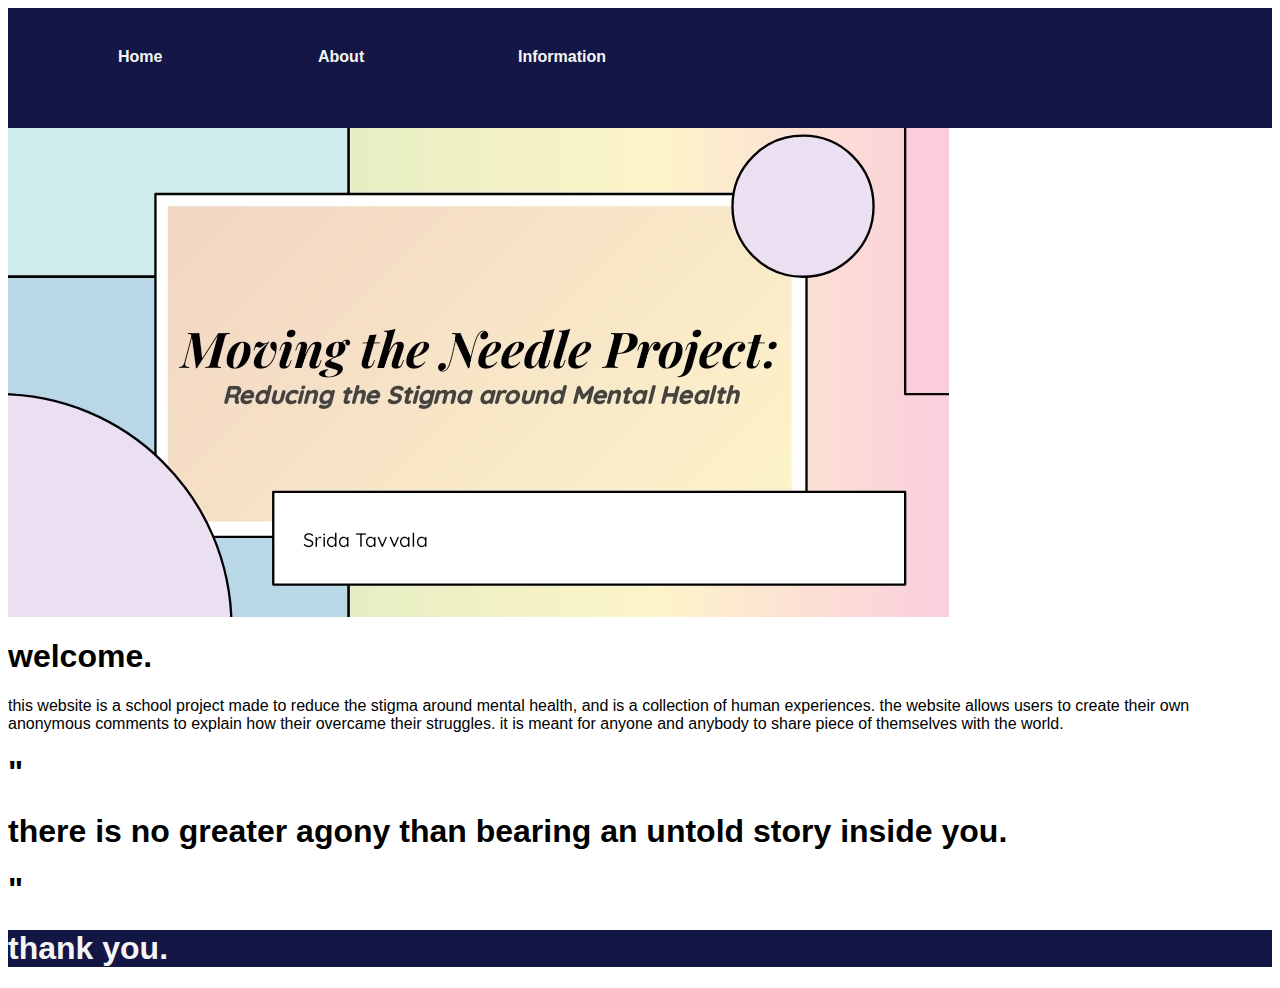
==== index.html @ 5fbf0e57 "Update index.html" ====
<html>

<head>
  <title> Moving the Needle </title>
  <link rel="stylesheet" href="style.css"/>
</head>

<body>
  <header>
    <div id="nav-bar"> 
      <span class="nav"><a class="nav-links" href="index.html"> Home </a></span>
      <span class="nav"><a class="nav-links" href="about.html"> About </a></span>
      <span class="nav"><a class="nav-links" href="information.html"> Information </a>
    </div>
  </header>

  <div> 
    <img src="mainimg"> </img>

  </div>
    <h1> <b> welcome. </b></h1>
    <p> this website is a school project made to reduce the stigma around mental health, and is a collection of human experiences. the website allows users to create their own anonymous comments to explain how their overcame their struggles. it is meant for anyone and anybody to share piece of themselves with the world.</p>

    <h1> <b> " </b> </h1>
    <h1> <b> there is no greater agony than bearing an untold story inside you. </b> </h1>
    <h1> <b> " </b> </h1
                      
  </div>

  <footer>
    <div id="foot"> 
      <span> <h1 class="subscribe" id="subtext"> thank you. </h1> </span>
      <div id="google_translate_element"></div>

<script type="text/javascript">
function googleTranslateElementInit() {
  new google.translate.TranslateElement({pageLanguage: 'en'}, 'google_translate_element');
}
</script>

<script type="text/javascript" src="//translate.google.com/translate_a/element.js?cb=googleTranslateElementInit"></script>
    </div>
  </footer>
</body>

</html>
---- style.css ----
body, a, p {
  font-family:'Trebuchet MS', 'San-serif', 'Franklin Gothic Medium', 'Arial Narrow', 'Arial'
}


#nav-bar {
  background-color: #141645;
  padding: 10px;
  margin: 0;
  height: 100px;
}

.nav{
  padding: 0 100px;
}

nav ul {
  display: flex;
  justify-content: space-between;
  list-style-type: none;
}

a.nav-links{
  color: whitesmoke;
  margin-top: 30px;
  text-decoration: none;
  margin-right: 500px;
  position: absolute;
  font-weight: bolder;
}


footer {
  background-color: #141645;
  color: whitesmoke;
  text-decoration: none;
  font-weight: bolder;
}

.hometext {
  margin-left: 20px;
}

#email {
  margin-left: 700px;
  margin-bottom: 100px;
}


.formbutton {
  margin-bottom: 0px;
}

div {
  top: 300px;
}

#thanksimg {
  margin-left: 450px;
}
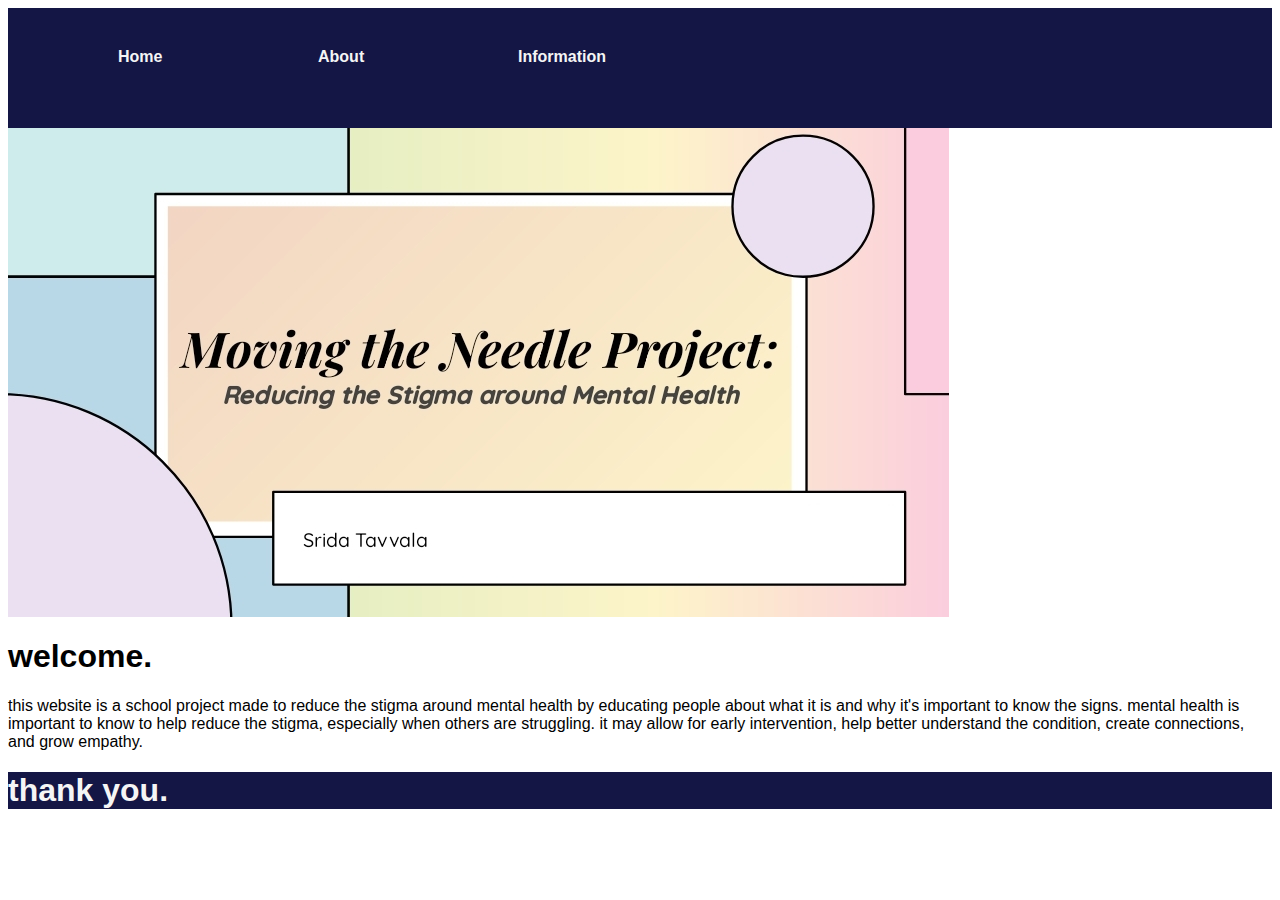
==== commit 23102c4f: "Update index.html" ====
--- a/index.html
+++ b/index.html
@@ -19,11 +19,8 @@
 
   </div>
     <h1> <b> welcome. </b></h1>
-    <p> this website is a school project made to reduce the stigma around mental health, and is a collection of human experiences. the website allows users to create their own anonymous comments to explain how their overcame their struggles. it is meant for anyone and anybody to share piece of themselves with the world.</p>
+    <p> this website is a school project made to reduce the stigma around mental health by educating people about what it is and why it's important to know the signs. mental health is important to know to help reduce the stigma, especially when others are struggling. it may allow for early intervention, help better understand the condition, create connections, and grow empathy. </p>
 
-    <h1> <b> " </b> </h1>
-    <h1> <b> there is no greater agony than bearing an untold story inside you. </b> </h1>
-    <h1> <b> " </b> </h1
                       
   </div>
 
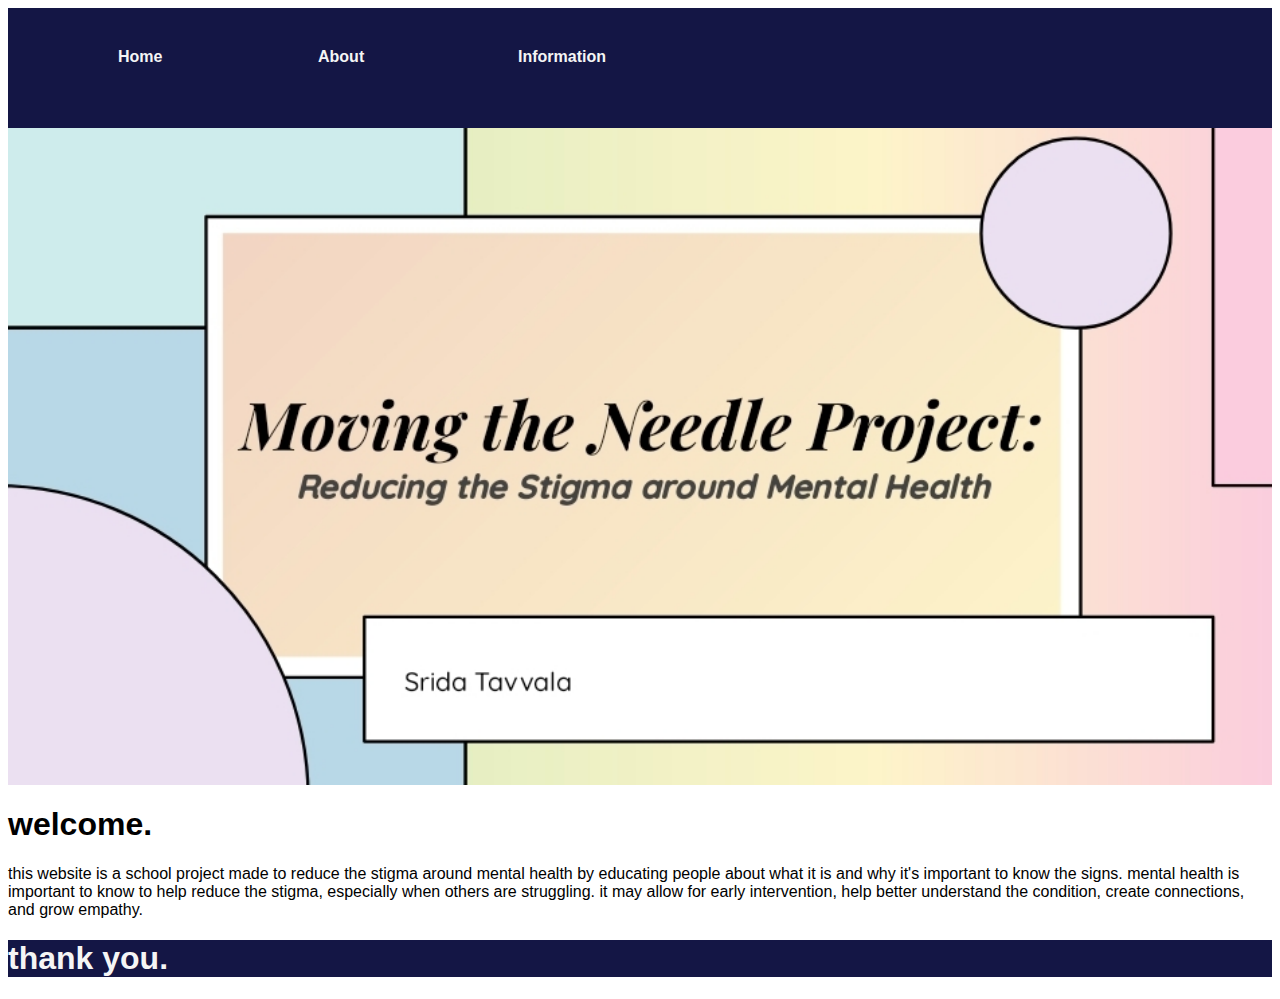
==== commit 71462523: "Update index.html" ====
--- a/index.html
+++ b/index.html
@@ -15,7 +15,7 @@
   </header>
 
   <div> 
-    <img src="mainimg"> </img>
+    <img src="mainimg" width=100%> </img>
 
   </div>
     <h1> <b> welcome. </b></h1>
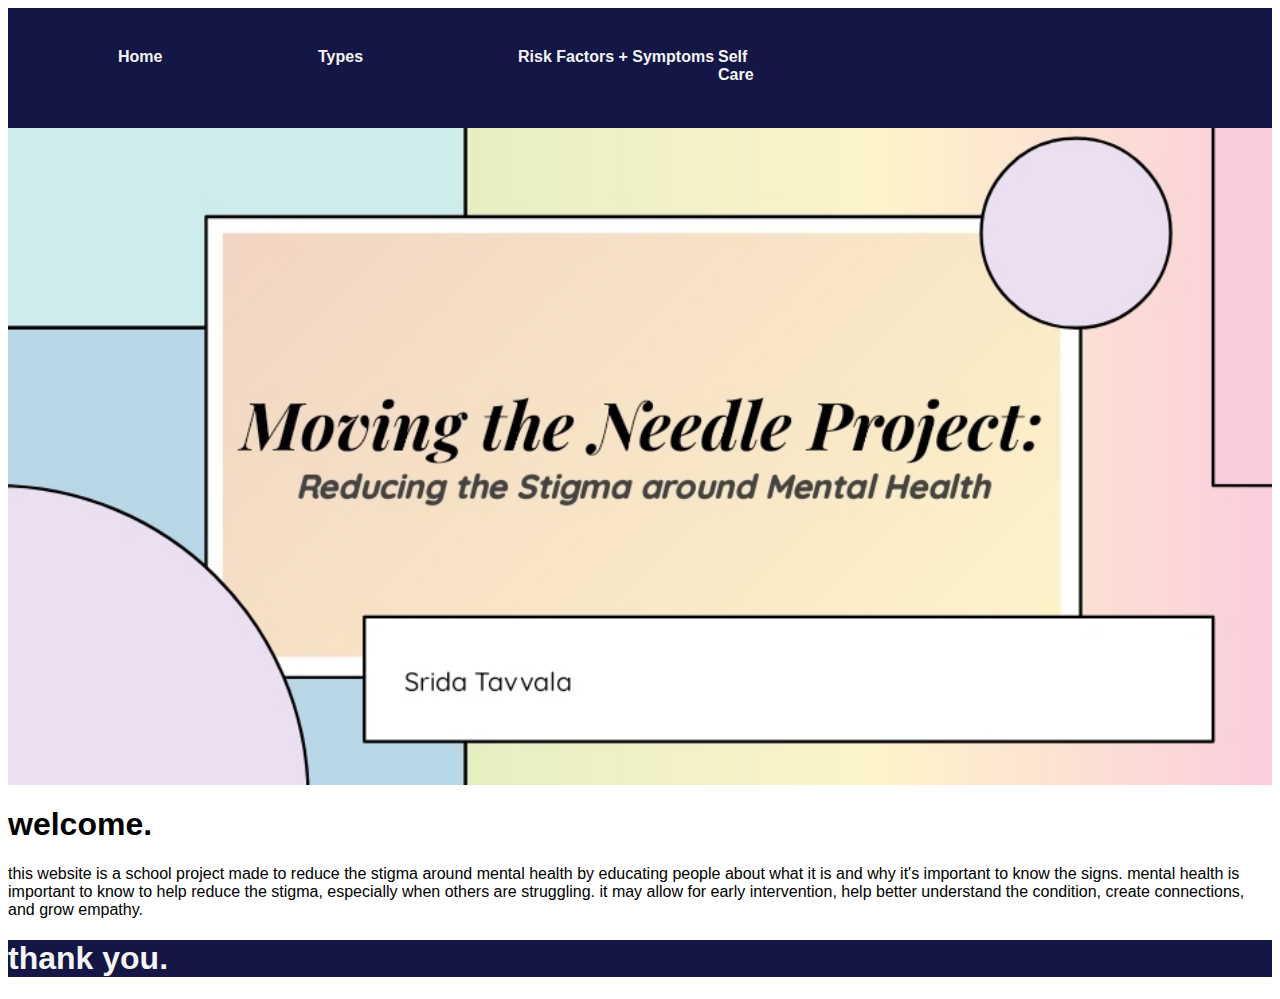
==== commit feab1121: "Update index.html" ====
--- a/index.html
+++ b/index.html
@@ -9,13 +9,14 @@
   <header>
     <div id="nav-bar"> 
       <span class="nav"><a class="nav-links" href="index.html"> Home </a></span>
-      <span class="nav"><a class="nav-links" href="about.html"> About </a></span>
-      <span class="nav"><a class="nav-links" href="information.html"> Information </a>
+      <span class="nav"><a class="nav-links" href="types.html"> Types </a></span>
+      <span class="nav"><a class="nav-links" href="rfs.html"> Risk Factors + Symptoms </a></span>
+      <span class="nav"><a class="nav-links" href="sc.html"> Self Care </a></span
     </div>
   </header>
 
   <div> 
-    <img src="mainimg" width=100%> </img>
+    <img src="mainimg" style = "width: 100%"> </img>
 
   </div>
     <h1> <b> welcome. </b></h1>
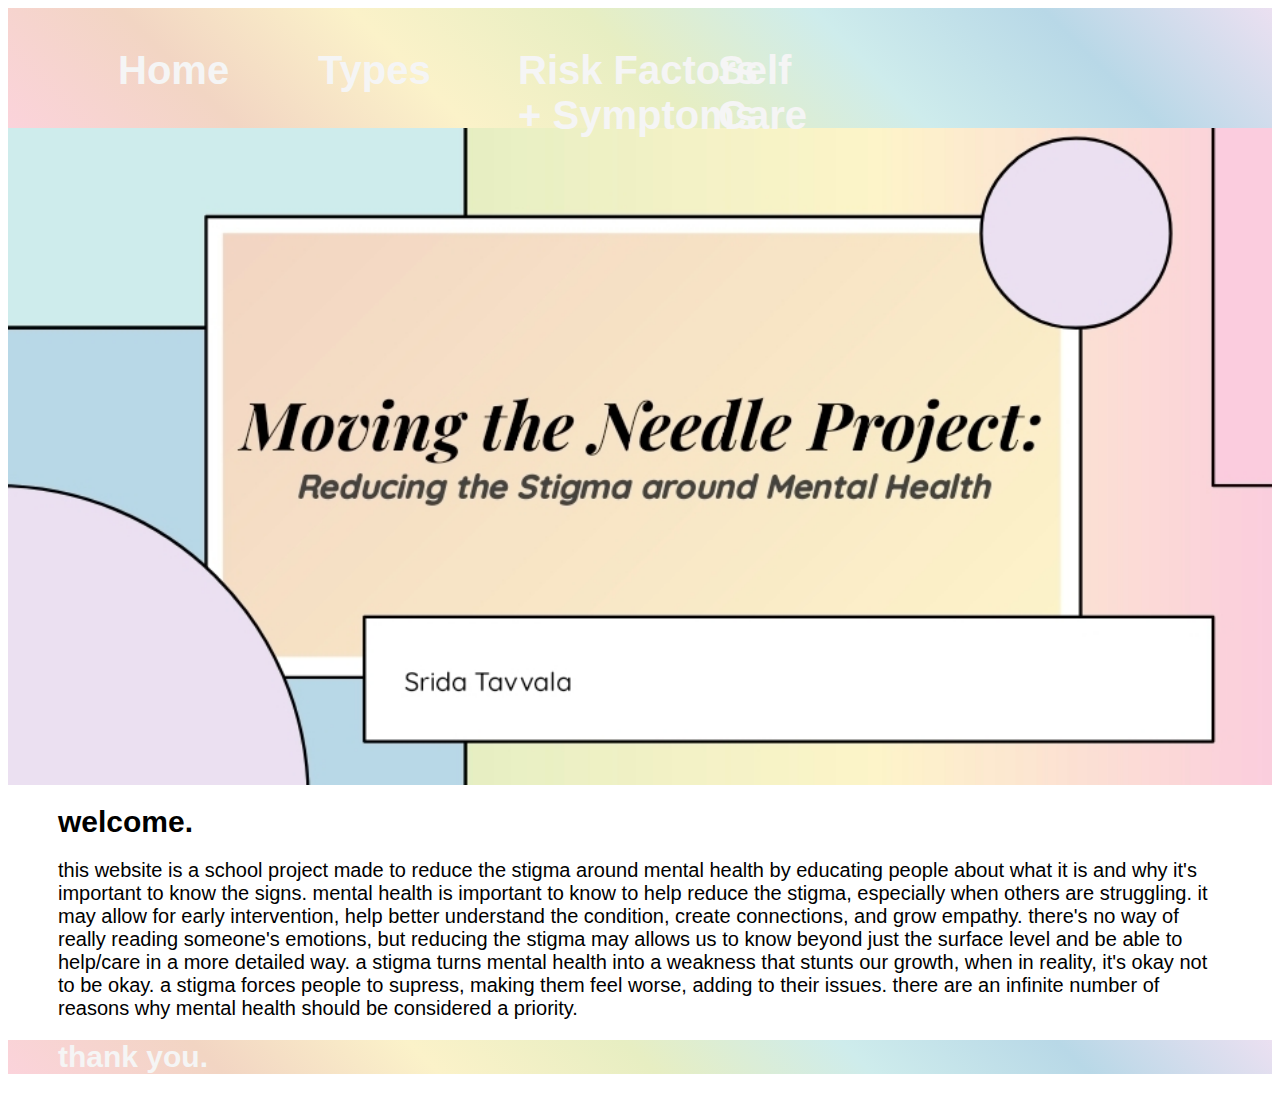
==== commit 5feab9cf: "Update index.html" ====
--- a/index.html
+++ b/index.html
@@ -20,7 +20,7 @@
 
   </div>
     <h1> <b> welcome. </b></h1>
-    <p> this website is a school project made to reduce the stigma around mental health by educating people about what it is and why it's important to know the signs. mental health is important to know to help reduce the stigma, especially when others are struggling. it may allow for early intervention, help better understand the condition, create connections, and grow empathy. </p>
+    <p> this website is a school project made to reduce the stigma around mental health by educating people about what it is and why it's important to know the signs. mental health is important to know to help reduce the stigma, especially when others are struggling. it may allow for early intervention, help better understand the condition, create connections, and grow empathy. there's no way of really reading someone's emotions, but reducing the stigma may allows us to know beyond just the surface level and be able to help/care in a more detailed way. a stigma turns mental health into a weakness that stunts our growth, when in reality, it's okay not to be okay. a stigma forces people to supress, making them feel worse, adding to their issues. there are an infinite number of reasons why mental health should be considered a priority. </p>
 
                       
   </div>
--- a/style.css
+++ b/style.css
@@ -2,9 +2,21 @@
   font-family:'Trebuchet MS', 'San-serif', 'Franklin Gothic Medium', 'Arial Narrow', 'Arial'
 }
 
+h1 {
+  font-size: 30px;
+}
+
+p {
+   font-size: 20px;
+}
+
+h1, p {
+  margin-left: 50px;
+  margin-right: 50px;
+}
 
 #nav-bar {
-  background-color: #141645;
+  background-image: linear-gradient(45deg, #FBD3DB, #F2D5C3, #FBF2C9, #E7EEC2, #CEECEC, #B8D8E7, #EBE0F1);
   padding: 10px;
   margin: 0;
   height: 100px;
@@ -27,11 +39,12 @@
   margin-right: 500px;
   position: absolute;
   font-weight: bolder;
+  font-size: 40px;
 }
 
 
 footer {
-  background-color: #141645;
+  background-image: linear-gradient(45deg, #FBD3DB, #F2D5C3, #FBF2C9, #E7EEC2, #CEECEC, #B8D8E7, #EBE0F1);
   color: whitesmoke;
   text-decoration: none;
   font-weight: bolder;
@@ -41,20 +54,8 @@
   margin-left: 20px;
 }
 
-#email {
-  margin-left: 700px;
-  margin-bottom: 100px;
-}
-
-
-.formbutton {
-  margin-bottom: 0px;
-}
-
 div {
   top: 300px;
 }
 
-#thanksimg {
-  margin-left: 450px;
-}
+
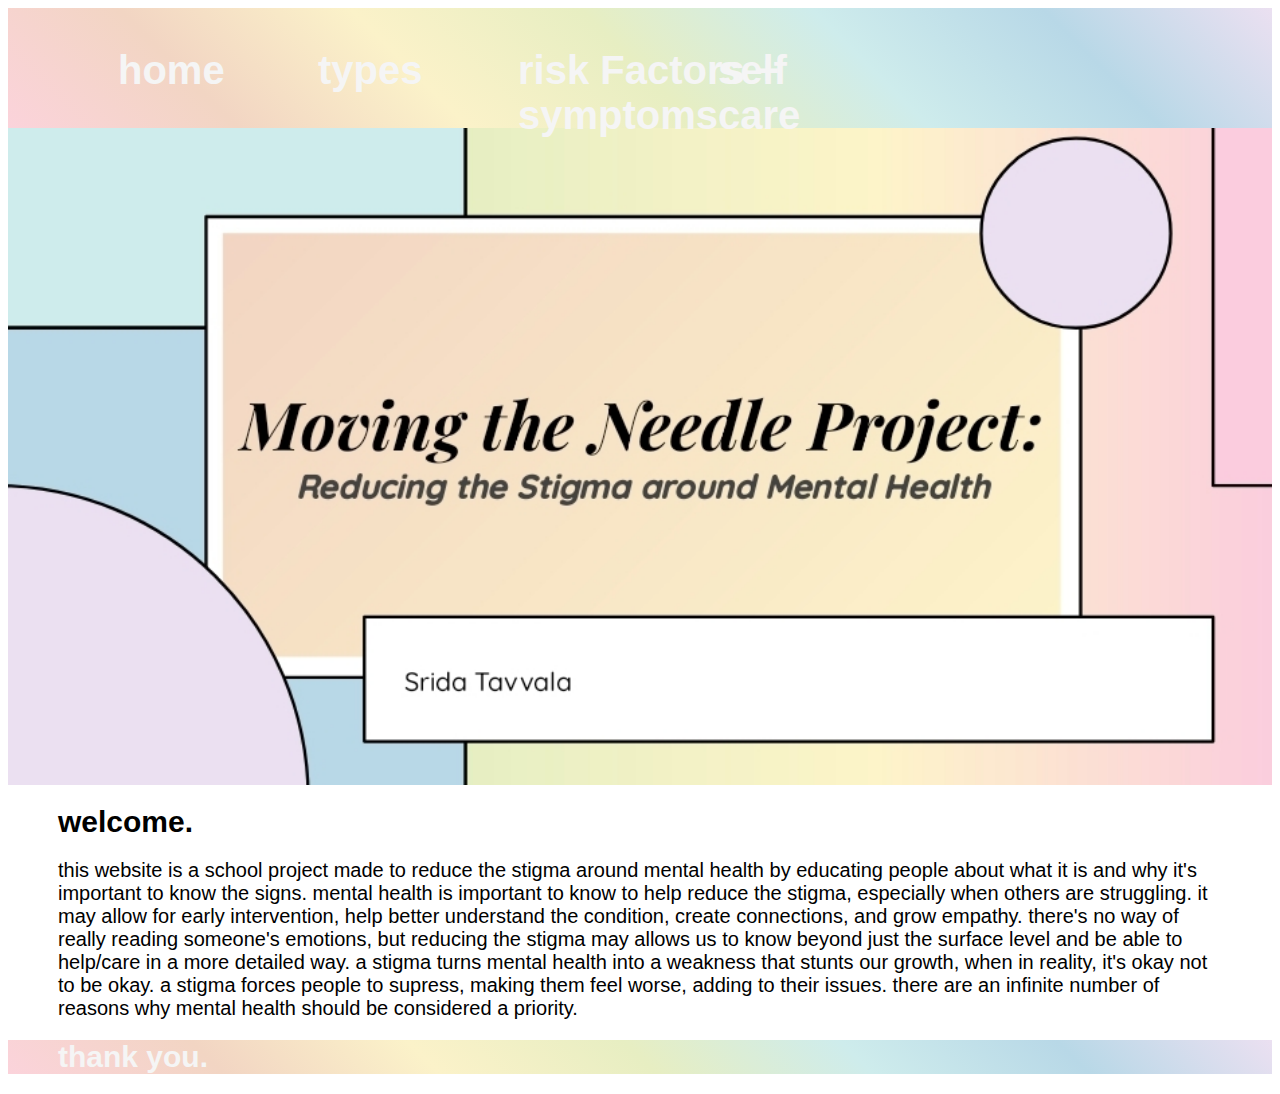
==== commit a930c18d: "Update index.html" ====
--- a/index.html
+++ b/index.html
@@ -8,10 +8,10 @@
 <body>
   <header>
     <div id="nav-bar"> 
-      <span class="nav"><a class="nav-links" href="index.html"> Home </a></span>
-      <span class="nav"><a class="nav-links" href="types.html"> Types </a></span>
-      <span class="nav"><a class="nav-links" href="rfs.html"> Risk Factors + Symptoms </a></span>
-      <span class="nav"><a class="nav-links" href="sc.html"> Self Care </a></span
+      <span class="nav"><a class="nav-links" href="index.html"> home </a></span>
+      <span class="nav"><a class="nav-links" href="types.html"> types </a></span>
+      <span class="nav" id="rfs"><a class="nav-links" href="rfs.html"> risk Factors + symptoms </a></span>
+      <span class="nav" id="sc"><a class="nav-links" href="sc.html"> self care </a></span
     </div>
   </header>
 
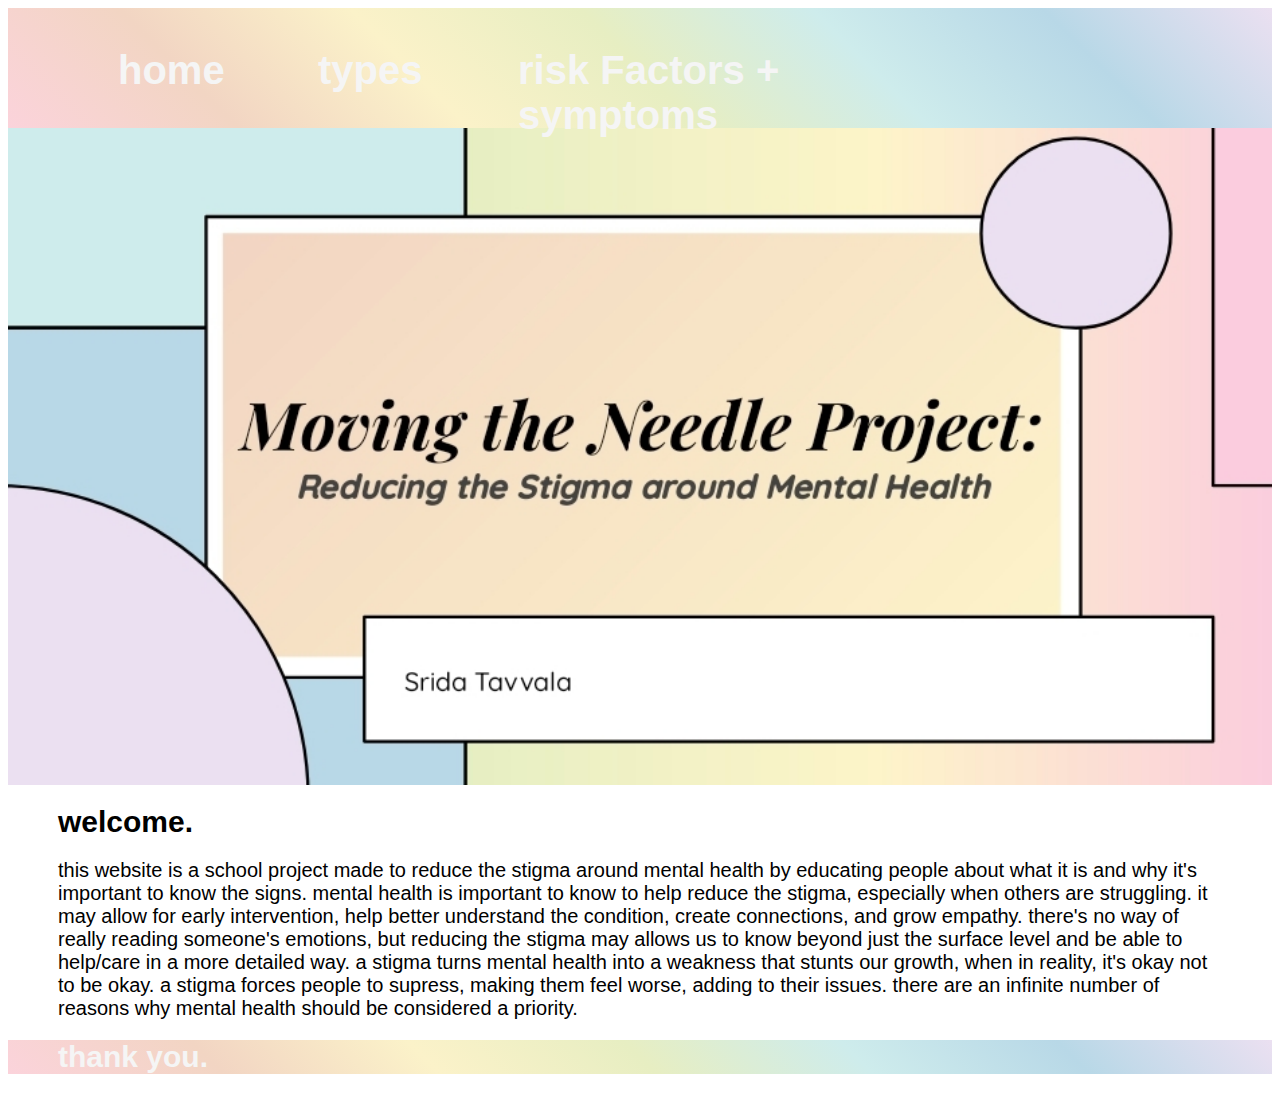
==== commit a48a5735: "Update index.html" ====
--- a/index.html
+++ b/index.html
@@ -11,6 +11,7 @@
       <span class="nav"><a class="nav-links" href="index.html"> home </a></span>
       <span class="nav"><a class="nav-links" href="types.html"> types </a></span>
       <span class="nav" id="rfs"><a class="nav-links" href="rfs.html"> risk Factors + symptoms </a></span>
+      <span class="nav" id="rfs"><a class="nav-links"> </a></span>
       <span class="nav" id="sc"><a class="nav-links" href="sc.html"> self care </a></span
     </div>
   </header>
--- a/style.css
+++ b/style.css
@@ -58,4 +58,10 @@
   top: 300px;
 }
 
+#sc {
+  margin-left: 15%;
+}
 
+#rfs {
+  margin-right: 15%
+}
